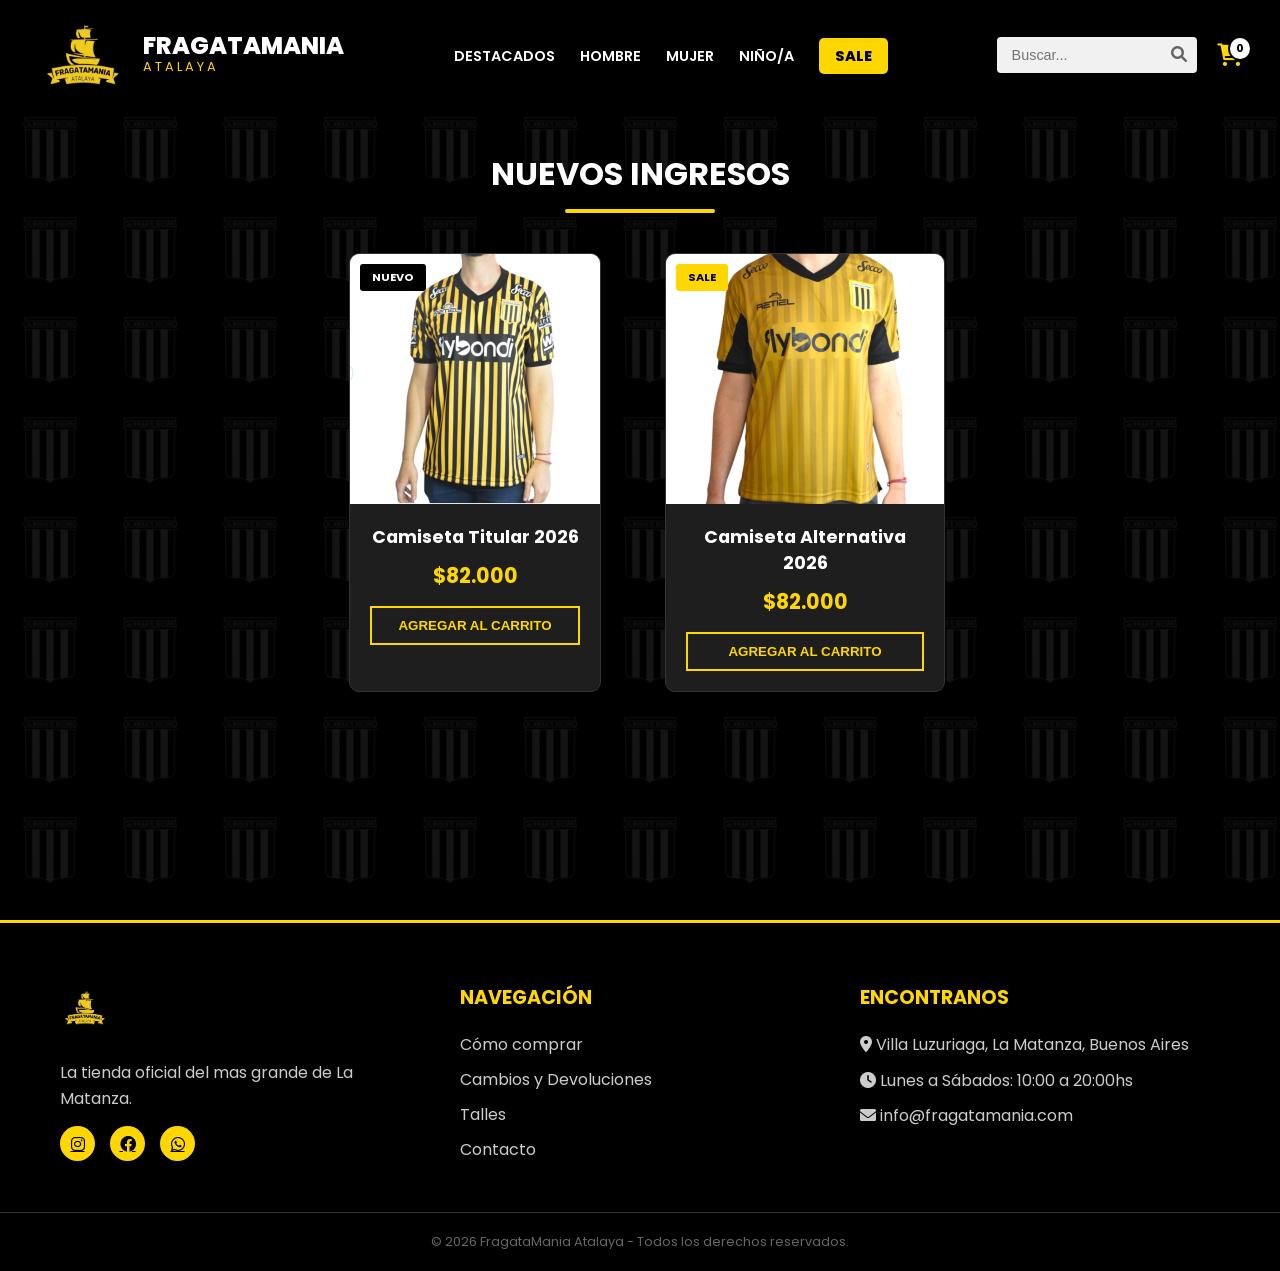
==== index.html @ 6b433f64 "Archivos en lugar correcto" ====
<!DOCTYPE html>
<html lang="es">
<head>
    <meta charset="UTF-8">
    <meta name="viewport" content="width=device-width, initial-scale=1.0">
    <title>FragataMania Atalaya - Tienda de Ropa</title>
    <link rel="stylesheet" href="style.css">
    <link href="https://fonts.googleapis.com/css2?family=Poppins:wght@400;700;800&display=swap" rel="stylesheet">
    <link rel="stylesheet" href="https://cdnjs.cloudflare.com/ajax/libs/font-awesome/6.0.0/css/all.min.css">
</head>
<body>

<header class="navbar">
    <div class="logo-container">
        <img src="img/logoblack.png" alt="Logo" class="logo-img">
        <div class="logo-text">
            <h1>FRAGATAMANIA</h1>
            <p>ATALAYA</p>
        </div>
    </div>

    <nav class="nav-container" id="nav-menu">
        <ul class="nav-links">
            <li><a href="#">DESTACADOS</a></li>
            <li><a href="#">HOMBRE</a></li>
            <li><a href="#">MUJER</a></li>
            <li><a href="#">NIÑO/A</a></li>
            <li><a href="#" class="sale-button">SALE</a></li>
        </ul>
    </nav>

    <div class="header-right">
        <div class="search-box-static">
            <input type="text" placeholder="Buscar...">
            <button id="search-btn"><i class="fas fa-search"></i></button>
        </div>

        <div class="cart-container">
            <a href="#" id="cart-icon">
                <i class="fas fa-shopping-cart"></i>
                <span id="cart-count">0</span>
            </a>
        </div>

        <button class="menu-toggle" id="mobile-menu">
            <i class="fas fa-bars"></i>
        </button>
    </div>
</header>

<main class="container">
    <h2 class="section-title">Nuevos Ingresos</h2>
    
    <div class="products-grid">
        <div class="product-card">
            <div class="product-image">
                <span class="badge">Nuevo</span>
                <img src="img/camisetas/titular2026.png" alt="Camiseta Titular">
            </div>
            <div class="product-info">
                <h3>Camiseta Titular 2026</h3>
                <p class="price">$82.000</p>
                <button class="btn-add">Agregar al carrito</button>
            </div>
        </div>

        <div class="product-card">
            <div class="product-image">
                <span class="badge-sale">SALE</span>
                <img src="img/camisetas/secundaria2026.png" alt="Camiseta Alternativa">
            </div>
            <div class="product-info">
                <h3>Camiseta Alternativa 2026</h3>
                <p class="price">$82.000</p>
                <button class="btn-add">Agregar al carrito</button>
            </div>
        </div>
    </div>
</main>

<footer class="main-footer">
    <div class="footer-container">
        <div class="footer-section">
            <img src="img/logoblack.png" alt="Logo" class="footer-logo">
            <p>La tienda oficial del mas grande de La Matanza.</p>
            <div class="social-links">
                <a href="#"><i class="fab fa-instagram"></i></a>
                <a href="#"><i class="fab fa-facebook"></i></a>
                <a href="#"><i class="fab fa-whatsapp"></i></a>
            </div>
        </div>

        <div class="footer-section">
            <h3>Navegación</h3>
            <ul>
                <li><a href="#">Cómo comprar</a></li>
                <li><a href="#">Cambios y Devoluciones</a></li>
                <li><a href="#">Talles</a></li>
                <li><a href="#">Contacto</a></li>
            </ul>
        </div>

        <div class="footer-section">
            <h3>Encontranos</h3>
            <p><i class="fas fa-map-marker-alt"></i> Villa Luzuriaga, La Matanza, Buenos Aires</p>
            <p><i class="fas fa-clock"></i> Lunes a Sábados: 10:00 a 20:00hs</p>
            <p><i class="fas fa-envelope"></i> info@fragatamania.com</p>
        </div>
    </div>
    
    <div class="footer-bottom">
        <p>&copy; 2026 FragataMania Atalaya - Todos los derechos reservados.</p>
    </div>
</footer>

<script>
const menuBtn = document.getElementById('mobile-menu');
const navMenu = document.getElementById('nav-menu');
const cartCountElement = document.getElementById('cart-count');
const addButtons = document.querySelectorAll('.btn-add');

// LÓGICA DEL MENÚ HAMBURGUESA (MOBILE)
if (menuBtn && navMenu) {
    menuBtn.addEventListener('click', () => {
        navMenu.classList.toggle('active');
        
        // Cambiar icono de hamburguesa a cruz
        const icon = menuBtn.querySelector('i');
        if (navMenu.classList.contains('active')) {
            icon.classList.replace('fa-bars', 'fa-times');
        } else {
            icon.classList.replace('fa-times', 'fa-bars');
        }
    });

    // Cerrar menú al hacer click en un link
    const navLinks = document.querySelectorAll('.nav-links a');
    navLinks.forEach(link => {
        link.addEventListener('click', () => {
            navMenu.classList.remove('active');
            const icon = menuBtn.querySelector('i');
            icon.classList.replace('fa-times', 'fa-bars');
        });
    });
}

// LÓGICA DEL CARRITO (CONTADOR)
let count = 0;

addButtons.forEach(button => {
    button.addEventListener('click', () => {
        count++;
        cartCountElement.innerText = count;
        
        cartCountElement.style.transform = "scale(1.5)";
        setTimeout(() => {
            cartCountElement.style.transform = "scale(1)";
        }, 200);

        const originalText = button.innerText;
        button.innerText = "¡AGREGADO!";
        button.style.backgroundColor = "#FFD700";
        button.style.color = "#000";
        
        setTimeout(() => {
            button.innerText = originalText;
            button.style.backgroundColor = ""; 
            button.style.color = "";
        }, 1500);
    });
});

// LÓGICA DEL BUSCADOR
const searchInput = document.querySelector('.search-box-static input');
const searchBtn = document.querySelector('.search-box-static button');

if (searchInput) {
    searchInput.addEventListener('keypress', (e) => {
        if (e.key === 'Enter') {
            alert('Buscando: ' + searchInput.value);
        }
    });
    searchBtn.addEventListener('click', () => {
        if(searchInput.value !== "") {
            alert('Buscando: ' + searchInput.value);
        }
    });
}
</script>

</body>
</html>
---- style.css ----
* {
    margin: 0;
    padding: 0;
    box-sizing: border-box;
}

main {
    padding-top: 50px; 
    min-height: 80vh;
}

body {
    margin: 0;
    padding: 0;
    background-color: #000000;
    color: white;
    font-family: 'Poppins', sans-serif;
    min-height: 100vh;
}

body::before {
    content: "";
    position: fixed;
    top: 0;
    left: 0;
    width: 100%;
    height: 100%;
    
    background-image: url('img/escudochi.png'); 
    background-repeat: repeat;
    background-size: 100px; 
    
    opacity: 0.1; 
    
    z-index: -1; 
    pointer-events: none; 
}

.navbar {
    display: flex;
    justify-content: space-between; 
    align-items: center;
    padding: 10px 3%;
    background-color: #000;
}

.nav-container {
    flex: 1; 
    display: flex;
    justify-content: center;
}

.nav-links {
    display: flex;
    gap: 20px;
    list-style: none;
}


.search-box-static {
    display: flex;
    align-items: center;
    background-color: #f1f1f1; 
    border-radius: 4px;
    padding: 5px 10px;
    width: 200px; 
}

.search-box-static input {
    background: transparent;
    border: none;
    outline: none;
    padding: 5px;
    width: 100%;
    color: #333;
    font-size: 0.9rem;
}

.search-box-static button {
    background: transparent;
    border: none;
    color: #666;
    cursor: pointer;
    font-size: 1rem;
}

.search-box-static button:hover {
    color: #000;
}


.logo-container {
    display: flex;
    align-items: center;
    gap: 15px;
}

.logo-img {
    height: 90px; 
    width: auto;
}

.logo-text h1 {
    font-size: 1.5rem;
    font-weight: 800;
    line-height: 1;
    color: #FFFFFF;
}

.logo-text p {
    font-size: 0.8rem;
    letter-spacing: 3px;
    color: #FFD700; 
}


.nav-links {
    display: flex;
    list-style: none;
    gap: 25px;
    align-items: center;
}

.nav-links a {
    text-decoration: none;
    color: #FFFFFF;
    font-weight: 600;
    font-size: 0.9rem;
    transition: 0.3s;
}

.nav-links a:hover {
    color: #FFD700;
}


.sale-button {
    background-color: #FFD700;
    color: #000000 !important;
    padding: 8px 16px;
    border-radius: 5px;
    font-weight: 800 !important;
}

.sale-button:hover {
    background-color: #FFFFFF;
}

.container {
    max-width: 1400px; 
    margin: 40px auto;
    padding: 0 20px;
}

.section-title {
    font-size: 2rem;
    text-align: center;      
    text-transform: uppercase;
    color: #ffffff;
    margin-bottom: 40px;
    position: relative;
    padding-bottom: 15px;    
    border-left: none;       
}

.section-title::after {
    content: "";
    position: absolute;
    bottom: 0;
    left: 50%;               
    transform: translateX(-50%);
    width: 150px;           
    height: 4px;             
    background-color: #FFD700; 
    border-radius: 2px;
}


.products-grid {
   display: grid;
    grid-template-columns: repeat(auto-fit, minmax(250px, 300px)); 
    gap: 30px;
    justify-content: center; 
    margin-top: 20px;
}

.product-card {
    background-color: #1e1e1e;
    border-radius: 10px;
    overflow: hidden;
    transition: transform 0.3s ease, border 0.3s ease;
    border: 1px solid #333;
    display: flex;
    flex-direction: column;
    max-width: 280px; 
    margin: 0 auto;
}

.product-card:hover {
    transform: translateY(-10px);
    border-color: #FFD700;
}

.product-image {
   position: relative;
    background-color: #fff;
    height: 250px; 
    overflow: hidden;
}

.product-image img {
    width: 100%;
    height: 100%;
    object-fit: cover; 
}

.badge, .badge-sale {
    position: absolute;
    top: 10px;
    left: 10px;
    padding: 5px 12px;
    font-size: 0.7rem;
    font-weight: bold;
    border-radius: 3px;
    text-transform: uppercase;
}

.badge { background-color: #000; color: #fff; }
.badge-sale { background-color: #FFD700; color: #000; }

.product-info {
    padding: 20px;
    text-align: center;
}

.product-info h3 {
    font-size: 1.1rem;
    margin-bottom: 10px;
}

.price {
    color: #FFD700;
    font-size: 1.3rem;
    font-weight: 700;
    margin-bottom: 15px;
}

.old-price {
    text-decoration: line-through;
    color: #888;
    font-size: 0.9rem;
    margin-right: 10px;
}

.btn-add {
    background-color: transparent;
    color: #FFD700;
    border: 2px solid #FFD700;
    padding: 10px 20px;
    width: 100%;
    font-weight: bold;
    cursor: pointer;
    transition: 0.3s;
    text-transform: uppercase;
}

.btn-add:hover {
    background-color: #FFD700;
    color: #000;
}

.main-footer {
    background-color: #000000;
    color: #ffffff;
    padding: 60px 0 20px;
    margin-top: 50px;
    border-top: 3px solid #FFD700;
}

.footer-container {
    max-width: 1200px;
    margin: 0 auto;
    display: grid;
    grid-template-columns: repeat(auto-fit, minmax(250px, 1fr));
    gap: 40px;
    padding: 0 20px;
}

.footer-section h3 {
    color: #FFD700;
    margin-bottom: 20px;
    font-size: 1.2rem;
    text-transform: uppercase;
}

.footer-section p {
    color: #cccccc;
    line-height: 1.6;
    margin-bottom: 10px;
}

.footer-section ul {
    list-style: none;
}

.footer-section ul li {
    margin-bottom: 10px;
}

.footer-section ul li a {
    color: #cccccc;
    text-decoration: none;
    transition: 0.3s;
}

.footer-section ul li a:hover {
    color: #FFD700;
    padding-left: 5px;
}

.footer-logo {
    height: 50px;
    margin-bottom: 20px;
}


.social-links {
    display: flex;
    gap: 15px;
    margin-top: 15px;
}

.social-links a {
    color: #000;
    background-color: #FFD700;
    width: 35px;
    height: 35px;
    display: flex;
    align-items: center;
    justify-content: center;
    border-radius: 50%;
    transition: 0.3s;
}

.social-links a:hover {
    background-color: #ffffff;
    transform: scale(1.1);
}

.footer-bottom {
    text-align: center;
    margin-top: 40px;
    padding-top: 20px;
    border-top: 1px solid #333;
    font-size: 0.8rem;
    color: #666;
}

/* Botón hamburguesa escondido en PC */
.menu-toggle {
    display: none;
    background: none;
    border: none;
    color: #FFD700;
    font-size: 1.5rem;
    cursor: pointer;
}


.search-overlay {
    position: absolute;
    top: -100px; 
    left: 0;
    width: 100%;
    height: 80px;
    background-color: #000000;
    border-bottom: 2px solid #FFD700;
    display: flex;
    align-items: center;
    transition: all 0.4s ease-in-out;
    z-index: 10000; 
}


.search-overlay.active {
    top: 0;
}

.search-inner {
    max-width: 1200px;
    margin: 0 auto;
    width: 90%;
    display: flex;
    gap: 20px;
}

.search-inner input {
    flex: 1;
    background: transparent;
    border: none;
    border-bottom: 2px solid #333;
    color: white;
    font-size: 1.2rem;
    padding: 10px;
    outline: none;
    font-family: 'Poppins', sans-serif;
}

.search-inner input:focus {
    border-bottom-color: #FFD700;
}

#close-search {
    background: none;
    border: none;
    color: #FFD700;
    font-size: 1.5rem;
    cursor: pointer;
    transition: 0.3s;
}

#close-search:hover {
    color: white;
    transform: rotate(90deg);
}

.header-right {
    display: flex;
    align-items: center;
    gap: 20px;
}

.cart-container {
    position: relative;
    cursor: pointer;
}

#cart-icon {
    color: #FFD700; 
    font-size: 1.4rem;
    text-decoration: none;
    transition: transform 0.2s ease;
    display: flex;
    align-items: center;
}

#cart-icon:hover {
    transform: scale(1.1);
    color: #ffffff; 
}

#cart-count {
    position: absolute;
    top: -8px;
    right: -10px;
    background-color: #ffffff; 
    color: #000000; 
    font-size: 0.7rem;
    font-weight: bold;
    padding: 2px 6px;
    border-radius: 50%;
    border: 2px solid #000000;
}

@media (max-width: 768px) {
    .navbar {
        display: flex;
        flex-direction: row; 
        justify-content: space-between;
        padding: 10px 15px;
        height: 70px;
    }

    .search-box-static {
        display: none;
    }

    .menu-toggle {
        display: block;
        order: 3; 
    }

    .nav-container {
        display: none; 
        position: absolute;
        top: 70px;
        left: 0;
        width: 100%;
        background-color: #000000;
        z-index: 999;
        border-bottom: 2px solid #FFD700;
    }

    .nav-container.active {
        display: block;
        animation: fadeIn 0.3s ease-in-out;
    }

    .nav-links {
        flex-direction: column;
        align-items: center;
        padding: 20px 0;
        gap: 20px;
    }

    .nav-links li {
        width: 100%;
        text-align: center;
    }

    .nav-links a {
        font-size: 1.1rem;
        display: block;
        padding: 10px;
    }
    
    .products-grid {
        grid-template-columns: repeat(2, 1fr);
        gap: 12px;
        padding: 15px;
    }

    .product-image {
        height: 180px;
    }

    .logo-img {
        height: 40px;
    }

    .logo-text h1 {
        font-size: 1.1rem;
    }
}

@keyframes fadeIn {
    from { opacity: 0; transform: translateY(-10px); }
    to { opacity: 1; transform: translateY(0); }
}
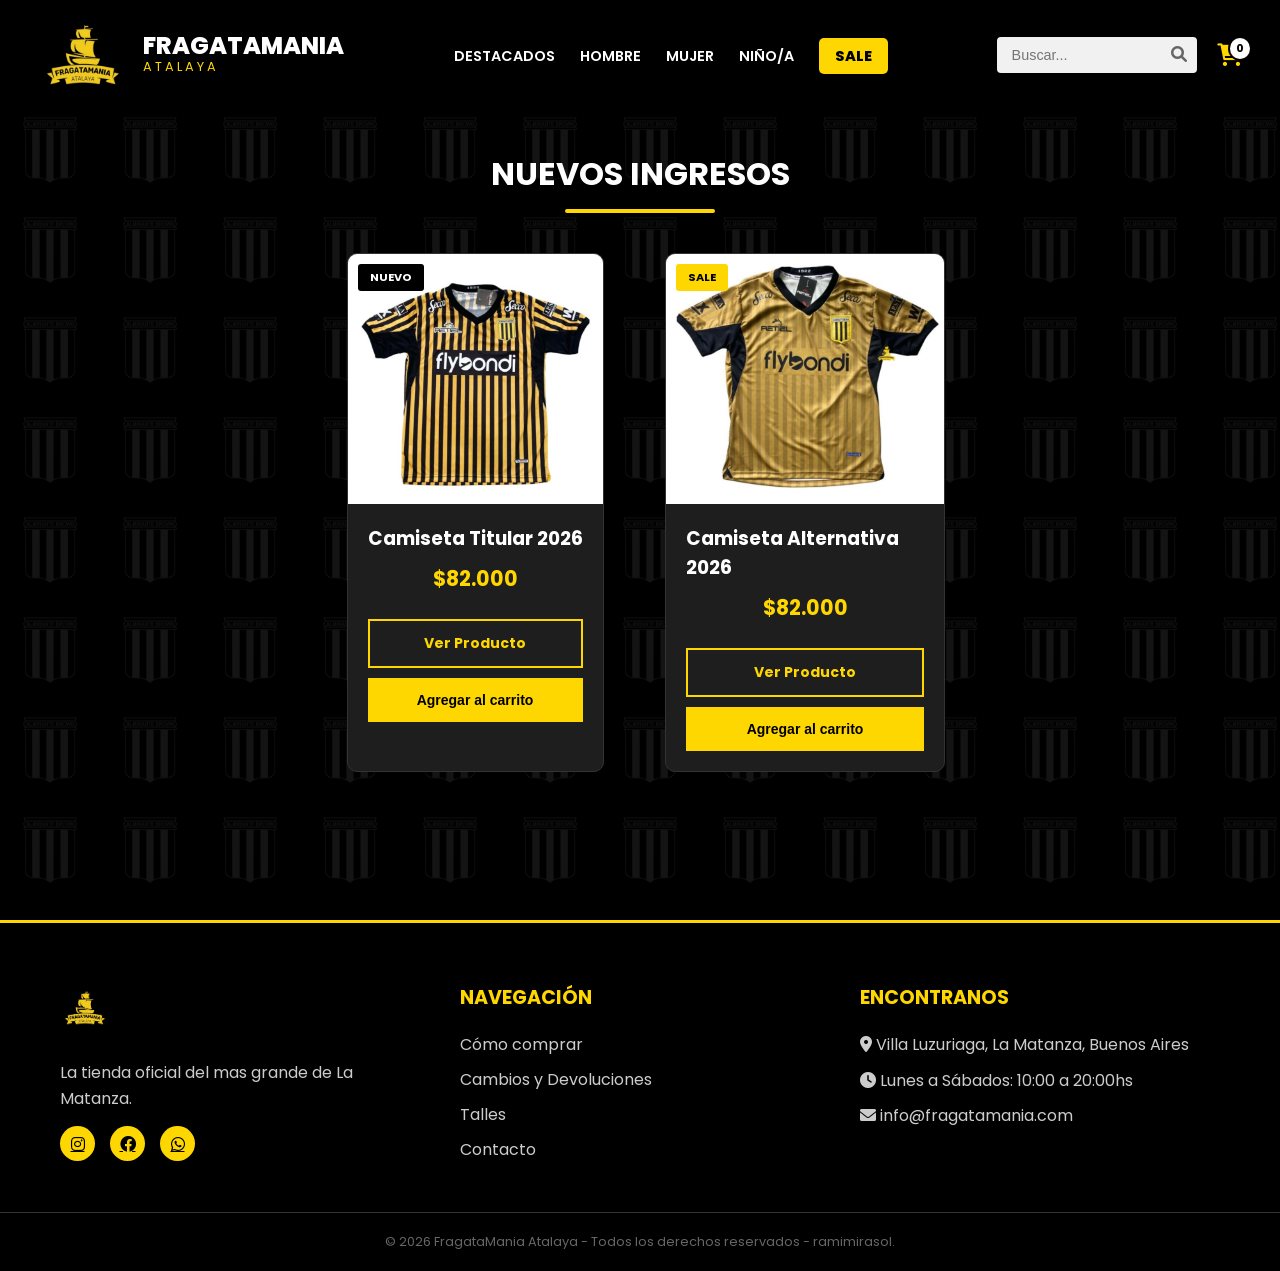
==== commit c9de9ed9: "Pagina Producto y Productos Hombre" ====
--- a/index.html
+++ b/index.html
@@ -22,7 +22,7 @@
     <nav class="nav-container" id="nav-menu">
         <ul class="nav-links">
             <li><a href="#">DESTACADOS</a></li>
-            <li><a href="#">HOMBRE</a></li>
+            <li><a href="hombre.html">HOMBRE</a></li>
             <li><a href="#">MUJER</a></li>
             <li><a href="#">NIÑO/A</a></li>
             <li><a href="#" class="sale-button">SALE</a></li>
@@ -55,11 +55,12 @@
         <div class="product-card">
             <div class="product-image">
                 <span class="badge">Nuevo</span>
-                <img src="img/camisetas/titular2026.png" alt="Camiseta Titular">
+                <img src="img/camisetas/titular.png" alt="Camiseta Titular">
             </div>
             <div class="product-info">
                 <h3>Camiseta Titular 2026</h3>
                 <p class="price">$82.000</p>
+                <a href="producto.html?camiseta=titular" class="btn-view">Ver Producto</a>
                 <button class="btn-add">Agregar al carrito</button>
             </div>
         </div>
@@ -67,11 +68,12 @@
         <div class="product-card">
             <div class="product-image">
                 <span class="badge-sale">SALE</span>
-                <img src="img/camisetas/secundaria2026.png" alt="Camiseta Alternativa">
+                <img src="img/camisetas/secundaria.png" alt="Camiseta Alternativa">
             </div>
             <div class="product-info">
                 <h3>Camiseta Alternativa 2026</h3>
                 <p class="price">$82.000</p>
+                <a href="producto.html?camiseta=alt" class="btn-view">Ver Producto</a>
                 <button class="btn-add">Agregar al carrito</button>
             </div>
         </div>
@@ -84,9 +86,9 @@
             <img src="img/logoblack.png" alt="Logo" class="footer-logo">
             <p>La tienda oficial del mas grande de La Matanza.</p>
             <div class="social-links">
-                <a href="#"><i class="fab fa-instagram"></i></a>
-                <a href="#"><i class="fab fa-facebook"></i></a>
-                <a href="#"><i class="fab fa-whatsapp"></i></a>
+                <a href="https://www.instagram.com/fragata_mania/"><i class="fab fa-instagram"></i></a>
+                <a href="https://www.facebook.com/FragataManiaAtalaya"><i class="fab fa-facebook"></i></a>
+                <a href="https://api.whatsapp.com/send/?phone=5491133435760&text&type=phone_number&app_absent=0&utm_source=ig"><i class="fab fa-whatsapp"></i></a>
             </div>
         </div>
 
@@ -109,83 +111,81 @@
     </div>
     
     <div class="footer-bottom">
-        <p>&copy; 2026 FragataMania Atalaya - Todos los derechos reservados.</p>
+        <p>&copy; 2026 FragataMania Atalaya - Todos los derechos reservados - ramimirasol.</p>
     </div>
 </footer>
 
 <script>
-const menuBtn = document.getElementById('mobile-menu');
-const navMenu = document.getElementById('nav-menu');
-const cartCountElement = document.getElementById('cart-count');
-const addButtons = document.querySelectorAll('.btn-add');
+    // 1. Esta función debe ser SAGRADA: la misma en todas las páginas
+    function actualizarContador() {
+        const contador = document.getElementById('cart-count');
+        // Usamos 'carrito' en minúsculas siempre
+        const datosCargados = localStorage.getItem('carrito');
+        const carritoEnMemoria = datosCargados ? JSON.parse(datosCargados) : [];
+        
+        if (contador) {
+            contador.innerText = carritoEnMemoria.length;
+        }
+    }
 
-// LÓGICA DEL MENÚ HAMBURGUESA (MOBILE)
-if (menuBtn && navMenu) {
-    menuBtn.addEventListener('click', () => {
-        navMenu.classList.toggle('active');
-        
-        // Cambiar icono de hamburguesa a cruz
-        const icon = menuBtn.querySelector('i');
-        if (navMenu.classList.contains('active')) {
-            icon.classList.replace('fa-bars', 'fa-times');
-        } else {
-            icon.classList.replace('fa-times', 'fa-bars');
-        }
+    // 2. Lógica de los botones del Index
+    const botonesAgregarIndex = document.querySelectorAll('.btn-add');
+
+    botonesAgregarIndex.forEach(boton => {
+        boton.addEventListener('click', (event) => {
+            event.preventDefault();
+
+            // Captura de datos
+            const card = boton.closest('.product-card');
+            const titulo = card.querySelector('h3').innerText;
+            const precio = card.querySelector('.price').innerText;
+            const imagen = card.querySelector('img').src;
+
+            // Creamos el objeto
+            const productoNuevo = {
+                id: titulo.toLowerCase().replace(/\s+/g, '-'),
+                titulo: titulo,
+                precio: precio,
+                imagen: imagen,
+                talle: "M"
+            };
+
+            // --- AQUÍ ESTÁ EL ARREGLO ---
+            // Leemos lo que YA HAY en 'carrito' (minúsculas)
+            let carritoActual = JSON.parse(localStorage.getItem('carrito')) || [];
+            
+            // Agregamos el nuevo
+            carritoActual.push(productoNuevo);
+            
+            // VOLVEMOS A GUARDAR en 'carrito'
+            localStorage.setItem('carrito', JSON.stringify(carritoActual));
+
+            // Actualizamos el número
+            actualizarContador();
+            
+            alert("¡Agregado al carrito general!");
+        });
     });
 
-    // Cerrar menú al hacer click en un link
-    const navLinks = document.querySelectorAll('.nav-links a');
-    navLinks.forEach(link => {
-        link.addEventListener('click', () => {
-            navMenu.classList.remove('active');
-            const icon = menuBtn.querySelector('i');
-            icon.classList.replace('fa-times', 'fa-bars');
+    // Ejecutar al cargar para sincronizar con lo que se agregó en la otra página
+    document.addEventListener('DOMContentLoaded', actualizarContador);
+    // --- LÓGICA UNIVERSAL PARA MENÚ HAMBURGUESA ---
+document.addEventListener('DOMContentLoaded', () => {
+    const mobileMenuBtn = document.getElementById('mobile-menu');
+    const navMenuContainer = document.getElementById('nav-menu');
+
+    if (mobileMenuBtn && navMenuContainer) {
+        mobileMenuBtn.addEventListener('click', (e) => {
+            e.preventDefault(); // Evita comportamientos raros
+            navMenuContainer.classList.toggle('active');
+            
+            // Log para que veas en la consola si está funcionando
+            console.log("Menú clickeado. Estado 'active':", navMenuContainer.classList.contains('active'));
         });
-    });
-}
-
-// LÓGICA DEL CARRITO (CONTADOR)
-let count = 0;
-
-addButtons.forEach(button => {
-    button.addEventListener('click', () => {
-        count++;
-        cartCountElement.innerText = count;
-        
-        cartCountElement.style.transform = "scale(1.5)";
-        setTimeout(() => {
-            cartCountElement.style.transform = "scale(1)";
-        }, 200);
-
-        const originalText = button.innerText;
-        button.innerText = "¡AGREGADO!";
-        button.style.backgroundColor = "#FFD700";
-        button.style.color = "#000";
-        
-        setTimeout(() => {
-            button.innerText = originalText;
-            button.style.backgroundColor = ""; 
-            button.style.color = "";
-        }, 1500);
-    });
+    } else {
+        console.error("No se encontraron los IDs 'mobile-menu' o 'nav-menu'. Revisá tu HTML.");
+    }
 });
-
-// LÓGICA DEL BUSCADOR
-const searchInput = document.querySelector('.search-box-static input');
-const searchBtn = document.querySelector('.search-box-static button');
-
-if (searchInput) {
-    searchInput.addEventListener('keypress', (e) => {
-        if (e.key === 'Enter') {
-            alert('Buscando: ' + searchInput.value);
-        }
-    });
-    searchBtn.addEventListener('click', () => {
-        if(searchInput.value !== "") {
-            alert('Buscando: ' + searchInput.value);
-        }
-    });
-}
 </script>
 
 </body>
--- a/style.css
+++ b/style.css
@@ -27,7 +27,7 @@
     width: 100%;
     height: 100%;
     
-    background-image: url('img/escudochi.png'); 
+    background-image: url('img/escudo.png'); 
     background-repeat: repeat;
     background-size: 100px; 
     
@@ -231,12 +231,32 @@
 
 .product-info {
     padding: 20px;
+    display: flex;
+    flex-direction: column; /* Alinea todo para abajo */
+    align-items: center;    /* Centra los textos y botones */
+    gap: 10px;              /* Espacio automático entre cada elemento */
+}
+
+.product-info a, .product-info button {
+    width: 100%;            /* Que ocupen todo el ancho disponible */
+    padding: 12px;
+    text-decoration: none;
+    font-weight: bold;
+    font-size: 14px;
+    border: 2px solid #FFD700;
+    cursor: pointer;
+    transition: 0.3s;
     text-align: center;
 }
 
-.product-info h3 {
-    font-size: 1.1rem;
-    margin-bottom: 10px;
+.btn-view {
+    background-color: transparent;
+    color: #FFD700;
+}
+
+.btn-view:hover {
+    background-color: #FFD700;
+    color: black;
 }
 
 .price {
@@ -254,20 +274,13 @@
 }
 
 .btn-add {
-    background-color: transparent;
-    color: #FFD700;
-    border: 2px solid #FFD700;
-    padding: 10px 20px;
-    width: 100%;
-    font-weight: bold;
-    cursor: pointer;
-    transition: 0.3s;
-    text-transform: uppercase;
+    background-color: #FFD700;
+    color: black;
 }
 
 .btn-add:hover {
-    background-color: #FFD700;
-    color: #000;
+    background-color: white;
+    border-color: white;
 }
 
 .main-footer {
@@ -463,7 +476,189 @@
     border: 2px solid #000000;
 }
 
+/* --- ESTILOS DE PÁGINA DE PRODUCTO INDIVIDUAL --- */
+
+/* Contenedor principal que divide la galería de la info */
+.product-wrapper {
+    display: grid;
+    grid-template-columns: 1fr 1fr;
+    gap: 50px;
+    margin-top: 50px;
+    margin-bottom: 80px;
+    align-items: start;
+}
+
+/* --- SECCIÓN GALERÍA --- */
+.product-gallery {
+    display: flex;
+    gap: 15px;
+}
+
+.thumbnail-list {
+    display: flex;
+    flex-direction: column;
+    gap: 10px;
+    width: 80px; /* Ancho fijo para las miniaturas */
+}
+
+.thumbnail-list img {
+    width: 100%;
+    aspect-ratio: 1; /* Cuadradas */
+    object-fit: cover;
+    border: 1px solid #ddd;
+    border-radius: 4px;
+    cursor: pointer;
+    transition: all 0.2s;
+}
+
+.thumbnail-list img:hover,
+.thumbnail-list img.active-thumb {
+    border-color: #000; /* Borde negro al pasar el mouse o seleccionado */
+    filter: brightness(0.9);
+}
+
+.main-image {
+    flex: 1;
+}
+
+.main-image img {
+    width: 100%;
+    border-radius: 8px;
+    box-shadow: 0 4px 12px rgba(0,0,0,0.05); /* Sombra suave */
+}
+
+/* --- AJUSTES PARA FRAGATAMANIA (MODO OSCURO) --- */
+
+.product-details {
+    display: flex;
+    flex-direction: column;
+    gap: 30px;
+    color: white; /* Esto hace que el título y textos sean blancos */
+    text-align: left;
+}
+
+.product-header h1 {
+    font-size: 38px;
+    color: #fff;
+    margin-bottom: 5px;
+}
+
+.product-header .price {
+    font-size: 32px;
+    color: #FFD700; /* Oro/Amarillo para el precio */
+    font-weight: 800;
+}
+
+/* --- BOTONES DE TALLE --- */
+.talle-options {
+    display: flex;
+    gap: 10px;
+    margin-top: 10px;
+}
+
+.talle-btn {
+    width: 50px;
+    height: 50px;
+    display: flex;
+    align-items: center;
+    justify-content: center;
+    background: transparent;
+    border: 1px solid #555;
+    color: white;
+    font-weight: bold;
+    cursor: pointer;
+    transition: all 0.2s ease;
+}
+
+.talle-btn:hover {
+    border-color: #FFD700;
+}
+
+.talle-btn.selected {
+    background-color: #FFD700;
+    color: black;
+    border-color: #FFD700;
+}
+
+/* --- BOTÓN AGREGAR AL CARRITO --- */
+.btn-primary {
+    width: 100%;
+    background-color: #FFD700;
+    color: black;
+    border: none;
+    padding: 18px;
+    font-size: 16px;
+    font-weight: 800;
+    text-transform: uppercase;
+    letter-spacing: 1px;
+    cursor: pointer;
+    display: flex;
+    align-items: center;
+    justify-content: center;
+    gap: 10px;
+    transition: transform 0.1s, background-color 0.2s;
+}
+
+.btn-primary:active {
+    transform: scale(0.98); /* Efecto de hundido al cliquear */
+}
+
+.btn-primary:hover {
+    background-color: #e6c200;
+}
+
+/* --- BOTÓN FAVORITO --- */
+.btn-secondary {
+    background: transparent;
+    border: 1px solid #555;
+    color: white;
+    padding: 10px 20px;
+    font-size: 14px;
+    display: flex;
+    align-items: center;
+    gap: 8px;
+    cursor: pointer;
+}
+
+.btn-secondary:hover {
+    border-color: white;
+}
+
+/* --- INFO DE PAGO Y ENVÍO --- */
+.product-info-grid {
+    margin-top: 30px;
+    display: flex;
+    flex-direction: column;
+    gap: 15px;
+}
+
+.info-item {
+    display: flex;
+    align-items: flex-start;
+    gap: 15px;
+}
+
+.info-item i {
+    color: #FFD700;
+    font-size: 1.2rem;
+    margin-top: 3px;
+}
+
+.info-item p {
+    font-size: 0.95rem;
+    line-height: 1.4;
+    color: #ddd;
+}
+
+.info-item span {
+    display: block; /* Para que el precio resalte en otra línea */
+    font-weight: bold;
+    color: #FFD700;
+    font-size: 1.1rem;
+}
+
 @media (max-width: 768px) {
+    /* --- NAVBAR Y MENÚ (Lo que ya tenías) --- */
     .navbar {
         display: flex;
         flex-direction: row; 
@@ -482,14 +677,15 @@
     }
 
     .nav-container {
-        display: none; 
+        display: none;
+        flex-direction: column;
         position: absolute;
         top: 70px;
         left: 0;
         width: 100%;
-        background-color: #000000;
-        z-index: 999;
-        border-bottom: 2px solid #FFD700;
+        background-color: #000;
+        padding: 20px 0;
+        z-index: 1000;
     }
 
     .nav-container.active {
@@ -514,7 +710,16 @@
         display: block;
         padding: 10px;
     }
-    
+
+    .logo-img {
+        height: 40px;
+    }
+
+    .logo-text h1 {
+        font-size: 1.1rem;
+    }
+
+    /* --- GRILLA DE PRODUCTOS (Index / Hombre) --- */
     .products-grid {
         grid-template-columns: repeat(2, 1fr);
         gap: 12px;
@@ -525,15 +730,65 @@
         height: 180px;
     }
 
-    .logo-img {
-        height: 40px;
-    }
-
-    .logo-text h1 {
-        font-size: 1.1rem;
-    }
-}
-
+    /* --- PÁGINA DE PRODUCTO INDIVIDUAL (Nuevo) --- */
+    .product-wrapper {
+        flex-direction: column; /* Foto arriba, texto abajo */
+        margin-top: 80px; /* Para que la navbar no lo tape */
+        padding: 15px;
+        gap: 20px;
+    }
+
+    .product-gallery {
+        flex-direction: column-reverse; /* Miniaturas debajo de la foto grande */
+        width: 100%;
+    }
+
+    .thumbnail-list {
+        flex-direction: row; /* Miniaturas horizontales */
+        justify-content: center;
+        width: 100%;
+        gap: 10px;
+        margin-top: 15px;
+    }
+
+    .thumbnail-list img {
+        width: 70px;
+        height: 70px;
+        object-fit: cover;
+    }
+
+    .main-image {
+        width: 100%;
+    }
+
+    .main-image img {
+        width: 100%;
+        height: auto;
+    }
+
+    .product-details {
+        width: 100%;
+        text-align: center; /* Centramos para que sea más fácil leer */
+    }
+
+    .product-header h1 {
+        font-size: 1.6rem;
+    }
+
+    .talle-options {
+        justify-content: center; /* Centramos los botones de talle */
+        gap: 10px;
+    }
+
+    .btn-primary {
+        width: 100%; /* Botón grande, fácil de tocar con el pulgar */
+        padding: 18px;
+        font-size: 1.2rem;
+        margin-top: 10px;
+    }
+}
+
+/* Animación que ya tenías mencionada */
 @keyframes fadeIn {
     from { opacity: 0; transform: translateY(-10px); }
     to { opacity: 1; transform: translateY(0); }
